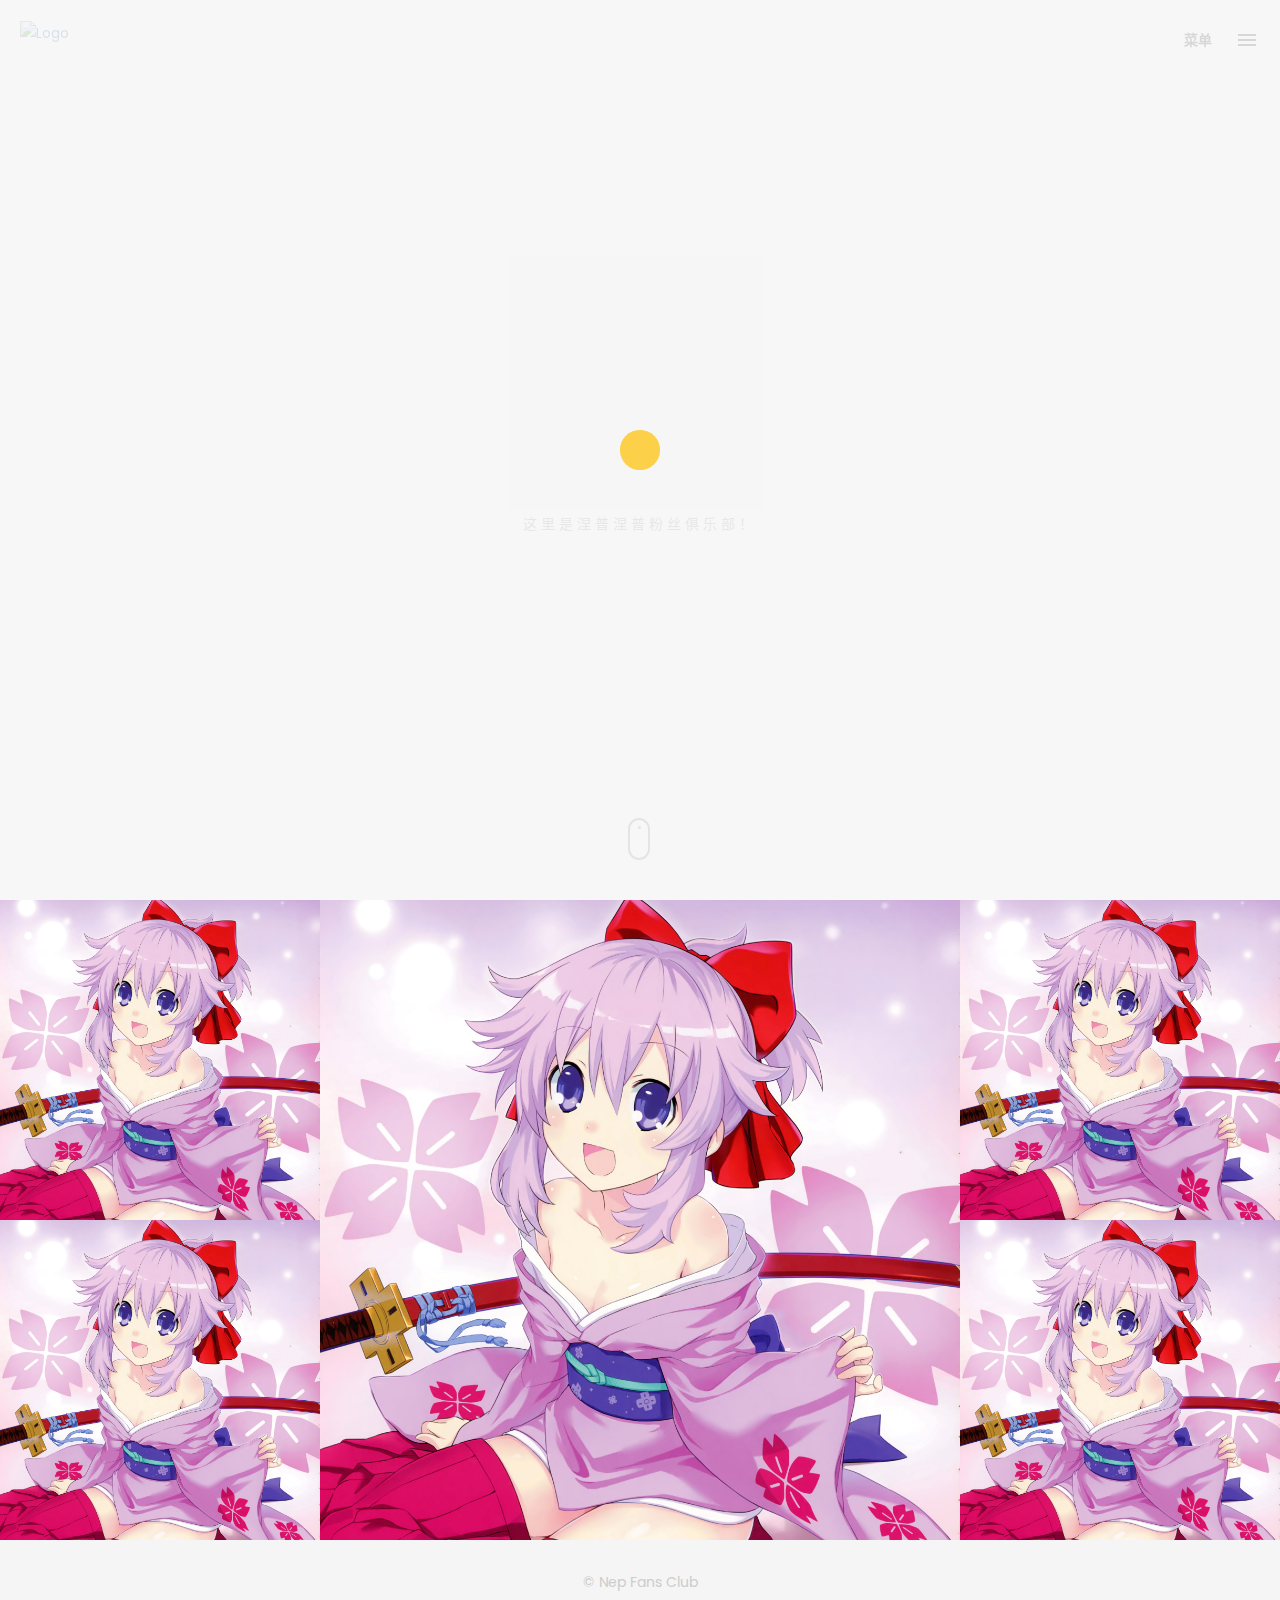
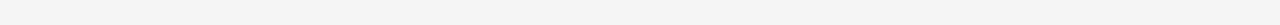
==== index.html @ 68d6ff97 "First" ====
﻿<!DOCTYPE html>
<html lang="zh-cn">

<head>
    <meta charset="utf-8">
    <meta http-equiv="X-UA-Compatible" content="IE=edge">
    <meta name="viewport" content="width=device-width, initial-scale=1">
    <title>Nep! Nep!粉丝俱乐部</title>
    <link rel="icon" href="img/fav.png" type="image/x-icon">

    <!-- Bootstrap -->
    <link href="css/bootstrap.min.css" rel="stylesheet">
    <link href="ionicons/css/ionicons.min.css" rel="stylesheet">

    <!-- main css -->
    <link href="css/style.css" rel="stylesheet">

    <!-- modernizr -->
    <script src="js/modernizr.js"></script>

    <!--[if lt IE 9]>
      <script src="https://oss.maxcdn.com/html5shiv/3.7.2/html5shiv.min.js"></script>
      <script src="https://oss.maxcdn.com/respond/1.4.2/respond.min.js"></script>
    <![endif]-->
</head>

<body>

    <!-- Preloader -->
    <div id="preloader">
        <div class="pre-container">
            <div class="spinner">
                <div class="double-bounce1"></div>
                <div class="double-bounce2"></div>
            </div>
        </div>
    </div>
    <!-- end Preloader -->

    <div class="container-fluid">
        <!-- box header -->
        <header class="box-header">
            <div class="box-logo">
                <a href="index.html"><img src="img/logo.png" width="80" alt="Logo"></a>
            </div>
            <!-- box-nav -->
            <a class="box-primary-nav-trigger" href="#0">
                <span class="box-menu-text">菜单</span><span class="box-menu-icon"></span>
            </a>
            <!-- box-primary-nav-trigger -->
        </header>
        <!-- end box header -->

        <!-- nav -->
        <nav>
            <ul class="box-primary-nav">
                <li class="box-label">Nep! Nep!粉丝俱乐部</li>

                <li><a href="index.html">主页</a> <i class="ion-ios-circle-filled color"></i></li>
                <li><a href="about.html">关于</a></li>
                <li><a href="portfolio.html">合集</a></li>

            </ul>
        </nav>
        <!-- end nav -->

        <!-- box-intro -->
        <section class="box-intro">
            <div class="table-cell">
                <h1 class="box-headline letters rotate-2">
                    <span class="box-words-wrapper">
                        <b class="is-visible">NEP!</b>
                        <b>&nbsp;Nepu!</b>
                        <b>NEP!!!!!</b>
                    </span>
		        </h1>
                <h5>这里是涅普涅普粉丝俱乐部！</h5>
            </div>

            <div class="mouse">
                <div class="scroll"></div>
            </div>
        </section>
        <!-- end box-intro -->
    </div>

    <!-- portfolio div -->
    <div class="portfolio-div">
        <div class="portfolio">
            <div class="no-padding portfolio_container">

                <!-- single work -->
                <div class="col-md-3 col-sm-6 logo ads">
                    <a href="single-project.html" class="portfolio_item">
                        <img src="img/sample.jpg" alt="image" class="img-responsive" />
                        <div class="portfolio_item_hover">
                            <div class="portfolio-border clearfix">
                                <div class="item_info">
                                    <span>Nep</span>
                                    <em>Logo</em>
                                </div>
                            </div>
                        </div>
                    </a>
                </div>
                <!-- end single work -->

                <!-- single work -->
                <div class="col-md-6 col-sm-12 photography">
                    <a href="single-project.html" class="portfolio_item">
                        <img src="img/sample.jpg" alt="image" class="img-responsive" />
                        <div class="portfolio_item_hover">
                            <div class="portfolio-border clearfix">
                                <div class="item_info">
                                    <span>Nep Nep</span>
                                    <em>图片</em>
                                </div>
                            </div>
                        </div>
                    </a>
                </div>
                <!-- end single work -->

                <!-- single work -->
                <div class="col-md-3 col-sm-6 audios ads">
                    <a href="single-project.html" class="portfolio_item">
                        <img src="img/sample.jpg" alt="image" class="img-responsive" />
                        <div class="portfolio_item_hover">
                            <div class="portfolio-border clearfix">
                                <div class="item_info">
                                    <span>Nep</span>
                                    <em>音乐</em>
                                </div>
                            </div>
                        </div>
                    </a>
                </div>
                <!-- end single work -->

                <!-- single work -->
                <div class="col-md-3 col-sm-6 audios ads">
                    <a href="single-project.html" class="portfolio_item">
                        <img src="img/sample.jpg" alt="image" class="img-responsive" />
                        <div class="portfolio_item_hover">
                            <div class="portfolio-border clearfix">
                                <div class="item_info">
                                    <span>Nep</span>
                                    <em>音乐</em>
                                </div>
                            </div>
                        </div>
                    </a>
                </div>
                <!-- end single work -->

                <!-- single work -->
                <div class="col-md-3 col-sm-6 audios ads">
                    <a href="single-project.html" class="portfolio_item">
                        <img src="img/sample.jpg" alt="image" class="img-responsive" />
                        <div class="portfolio_item_hover">
                            <div class="portfolio-border clearfix">
                                <div class="item_info">
                                    <span>Nep</span>
                                    <em>音乐</em>
                                </div>
                            </div>
                        </div>
                    </a>
                </div>
                <!-- end single work -->

            </div>
            <!-- end portfolio_container -->
        </div>
        <!-- portfolio -->
    </div>
    <!-- end portfolio div -->

    <!-- footer -->
    <footer>
        <div class="container-fluid">
            <p class="copyright">© Nep Fans Club</p>
        </div>
    </footer>
    <!-- end footer -->

    <!-- back to top -->
    <a href="#0" class="cd-top"><i class="ion-android-arrow-up"></i></a>
    <!-- end back to top -->



    <!-- jQuery -->
    <script src="js/jquery-2.1.1.js"></script>
    <!--  plugins -->
    <script src="js/bootstrap.min.js"></script>
    <script src="js/menu.js"></script>
    <script src="js/animated-headline.js"></script>
    <script src="js/isotope.pkgd.min.js"></script>


    <!--  custom script -->
    <script src="js/custom.js"></script>

</body>

</html>
---- css/style.css ----
/*
* Box Theme
* Created by : Ahmed Eissa
* website : www.ahmedessa.net
* behance : https://www.behance.net/3essa
*/


/* Table of Content
==================================================
	- Google fonts & font family -
	- General -
    - typography -
    - Preloader -
	- Header -
    - box intro section -
    - Portfoilo section -
    - Footer -
    - About page -
    - Portfolio single page -
    - Responsive media queries -
*/


/* Google fonts & font family
==================================================*/

@import url(https://fonts.googleapis.com/css?family=Poppins:400,500,600,700);

/* General
==================================================*/

html,
body {
    height: 100%;
    font-family: 'Poppins', sans-serif;
    line-height: 1.8;
    color: #999
}

.no-padding {
    padding-left: 0;
    padding-right: 0;
}

.no-padding [class^="col-"] {
    padding-left: 0;
    padding-right: 0;
}

.main-container {
    padding: 100px 0;
}

.center {
    text-align: center;
}

a {
    -webkit-transition: all .3s;
    transition: all .3s
}

.uppercase {
    text-transform: uppercase;
}

.h-30 {
    height: 30px
}

.h-10 {
    height: 10px
}

.color {
    color: #ffbf00;
    font-size: 11px;
}


/* typography
==================================================*/

h1 {
    color: #393939;
    font-size: 60px;
    text-transform: uppercase;
}

h3 {
    color: #393939;
}

h5 {
    color: #ffbf00;
}


/* preloader
==================================================*/

#preloader {
    position: fixed;
    top: 0;
    left: 0;
    right: 0;
    bottom: 0;
    background-color: #f5f5f5;
    /* change if the mask should be a color other than white */
    z-index: 1000;
    /* makes sure it stays on top */
}

.pre-container {
    position: absolute;
    left: 50%;
    top: 50%;
    bottom: auto;
    right: auto;
    -webkit-transform: translateX(-50%) translateY(-50%);
    transform: translateX(-50%) translateY(-50%);
    text-align: center;
}

.spinner {
    width: 40px;
    height: 40px;
    position: relative;
    margin: 100px auto;
}

.double-bounce1,
.double-bounce2 {
    width: 100%;
    height: 100%;
    border-radius: 50%;
    background-color: #ffbf00;
    opacity: 0.6;
    position: absolute;
    top: 0;
    left: 0;
    -webkit-animation: bounce 2.0s infinite ease-in-out;
    animation: bounce 2.0s infinite ease-in-out;
}

.double-bounce2 {
    -webkit-animation-delay: -1.0s;
    animation-delay: -1.0s;
}

@-webkit-keyframes bounce {
    0%,
    100% {
        -webkit-transform: scale(0.0)
    }
    50% {
        -webkit-transform: scale(1.0)
    }
}

@keyframes bounce {
    0%,
    100% {
        transform: scale(0.0);
        -webkit-transform: scale(0.0);
    }
    50% {
        transform: scale(1.0);
        -webkit-transform: scale(1.0);
    }
}


/* headr
==================================================*/

.box-header {
    position: absolute;
    top: 0;
    left: 0;
    background: rgba(255, 255, 255, 0.95);
    height: 50px;
    width: 100%;
    z-index: 3;
    box-shadow: 0 1px 2px rgba(0, 0, 0, 0.3);
    -webkit-font-smoothing: antialiased;
    -moz-osx-font-smoothing: grayscale;
}

.box-header {
    height: 80px;
    background: transparent;
    box-shadow: none;
}

.box-header {
    -webkit-transition: background-color 0.3s;
    transition: background-color 0.3s;
    -webkit-transform: translate3d(0, 0, 0);
    transform: translate3d(0, 0, 0);
    -webkit-backface-visibility: hidden;
    backface-visibility: hidden;
}

.box-header.is-fixed {
    position: fixed;
    top: -80px;
    background-color: rgba(255, 255, 255, 0.96);
    -webkit-transition: -webkit-transform 0.3s;
    transition: -webkit-transform 0.3s;
    transition: transform 0.3s;
    transition: transform 0.3s, -webkit-transform 0.3s;
}

.box-header.is-visible {
    -webkit-transform: translate3d(0, 100%, 0);
    transform: translate3d(0, 100%, 0);
}

.box-header.menu-is-open {
    background-color: rgba(255, 255, 255, 0.96);
}

.box-logo {
    display: block;
    padding: 20px;
}

.box-primary-nav-trigger {
    position: absolute;
    right: 0;
    top: 0;
    height: 100%;
    width: 50px;
    background-color: #fff;
}

.box-primary-nav-trigger .box-menu-text {
    color: #393939;
    text-transform: uppercase;
    font-weight: 700;
    display: none;
}

.box-primary-nav-trigger .box-menu-icon {
    display: inline-block;
    position: absolute;
    left: 50%;
    top: 50%;
    bottom: auto;
    right: auto;
    -webkit-transform: translateX(-50%) translateY(-50%);
    transform: translateX(-50%) translateY(-50%);
    width: 18px;
    height: 2px;
    background-color: #393939;
    -webkit-transition: background-color 0.3s;
    transition: background-color 0.3s;
    list-style: none;
}

.box-primary-nav-trigger .box-menu-icon::before,
.box-primary-nav-trigger .box-menu-icon:after {
    content: '';
    width: 100%;
    height: 100%;
    position: absolute;
    background-color: #393939;
    right: 0;
    -webkit-transition: -webkit-transform .3s, top .3s, background-color 0s;
    -webkit-transition: top .3s, background-color 0s, -webkit-transform .3s;
    transition: top .3s, background-color 0s, -webkit-transform .3s;
    transition: transform .3s, top .3s, background-color 0s;
    transition: transform .3s, top .3s, background-color 0s, -webkit-transform .3s;
}

.box-primary-nav-trigger .box-menu-icon::before {
    top: -5px;
}

.box-primary-nav-trigger .box-menu-icon::after {
    top: 5px;
}

.box-primary-nav-trigger .box-menu-icon.is-clicked {
    background-color: rgba(255, 255, 255, 0);
}

.box-primary-nav-trigger .box-menu-icon.is-clicked::before,
.box-primary-nav-trigger .box-menu-icon.is-clicked::after {
    background-color: 393939;
}

.box-primary-nav-trigger .box-menu-icon.is-clicked::before {
    top: 0;
    -webkit-transform: rotate(135deg);
    transform: rotate(135deg);
}

.box-primary-nav-trigger .box-menu-icon.is-clicked::after {
    top: 0;
    -webkit-transform: rotate(225deg);
    transform: rotate(225deg);
}

.box-primary-nav-trigger {
    width: 100px;
    padding-left: 1em;
    background-color: transparent;
    height: 30px;
    line-height: 30px;
    right: 10px;
    top: 50%;
    bottom: auto;
    -webkit-transform: translateY(-50%);
    transform: translateY(-50%);
}

.box-primary-nav-trigger .box-menu-text {
    display: inline-block;
}

.box-primary-nav-trigger .box-menu-icon {
    left: auto;
    right: 1em;
    -webkit-transform: translateX(0) translateY(-50%);
    transform: translateX(0) translateY(-50%);
}

.box-primary-nav {
    position: fixed;
    left: 0;
    top: 0;
    height: 100%;
    width: 100%;
    background: rgba(0, 0, 0, 0.96);
    z-index: 2;
    text-align: center;
    padding: 50px 0;
    -webkit-backface-visibility: hidden;
    backface-visibility: hidden;
    overflow: auto;
    -webkit-overflow-scrolling: touch;
    -webkit-transform: translateY(-100%);
    transform: translateY(-100%);
    -webkit-transition-property: -webkit-transform;
    transition-property: -webkit-transform;
    transition-property: transform;
    transition-property: transform, -webkit-transform;
    -webkit-transition-duration: 0.4s;
    transition-duration: 0.4s;
    list-style: none;
}

.box-primary-nav li {
    font-size: 22px;
    font-size: 1.375rem;
    font-weight: 300;
    -webkit-font-smoothing: antialiased;
    -moz-osx-font-smoothing: grayscale;
    margin: .2em 0;
    text-transform: capitalize;
}

.box-primary-nav a {
    display: inline-block;
    padding: .4em 1em;
    border-radius: 0.25em;
    -webkit-transition: all 0.2s;
    transition: all 0.2s;
    color: #fff;
    text-decoration: none;
    font-weight: bold;
}
.box-primary-nav a:focus {
    outline: none;
}

.no-touch .box-primary-nav a:hover {
    text-decoration: none;
    color: #ddd;
}

.box-primary-nav .box-label {
    color: #ffbf00;
    text-transform: uppercase;
    font-weight: 700;
    font-size: 17px;
    margin: 2.4em 0 .8em;
}

.box-primary-nav .box-social {
    display: inline-block;
    margin: 10px .4em;
}

.box-primary-nav .box-social a {
    width: 30px;
    height: 30px;
    padding: 0;
    font-size: 30px
}

.box-primary-nav.is-visible {
    -webkit-transform: translateY(0);
    transform: translateY(0);
}

.box-primary-nav {
    padding: 150px 0 0;
}

.box-primary-nav li {
    font-size: 18px;
}


/* box-intro
==================================================*/

.box-intro {
    text-align: center;
    display: table;
    height: 100vh;
    width: 100%;
}

.box-intro .table-cell {
    display: table-cell;
    vertical-align: middle;
}

.box-intro em {
    font-style: normal;
    text-transform: uppercase
}

b i:last-child {
    color: #ffbf00 !important;
}

.box-intro h5 {
    letter-spacing: 4px;
    text-transform: uppercase;
    color: #999;
    line-height: 1.7
}


/* mouse effect */

.mouse {
    position: absolute;
    width: 22px;
    height: 42px;
    bottom: 40px;
    left: 50%;
    margin-left: -12px;
    border-radius: 15px;
    border: 2px solid #888;
    -webkit-animation: intro 1s;
    animation: intro 1s;
}

.scroll {
    display: block;
    width: 3px;
    height: 3px;
    margin: 6px auto;
    border-radius: 4px;
    background: #888;
    -webkit-animation: finger 2s infinite;
    animation: finger 2s infinite;
}

@-webkit-keyframes intro {
    0% {
        opacity: 0;
        -webkit-transform: translateY(40px);
        transform: translateY(40px);
    }
    100% {
        opacity: 1;
        -webkit-transform: translateY(0);
        transform: translateY(0);
    }
}

@keyframes intro {
    0% {
        opacity: 0;
        -webkit-transform: translateY(40px);
        transform: translateY(40px);
    }
    100% {
        opacity: 1;
        -webkit-transform: translateY(0);
        transform: translateY(0);
    }
}

@-webkit-keyframes finger {
    0% {
        opacity: 1;
    }
    100% {
        opacity: 0;
        -webkit-transform: translateY(20px);
        transform: translateY(20px);
    }
}

@keyframes finger {
    0% {
        opacity: 1;
    }
    100% {
        opacity: 0;
        -webkit-transform: translateY(20px);
        transform: translateY(20px);
    }
}


/* text rotate */

.box-headline {
    font-size: 130px;
    line-height: 1.0;
}

.box-words-wrapper {
    display: inline-block;
    position: relative;
}

.box-words-wrapper b {
    display: inline-block;
    position: absolute;
    white-space: nowrap;
    left: 0;
    top: 0;
}

.box-words-wrapper b.is-visible {
    position: relative;
}

.no-js .box-words-wrapper b {
    opacity: 0;
}

.no-js .box-words-wrapper b.is-visible {
    opacity: 1;
}

.box-headline.rotate-2 .box-words-wrapper {
    -webkit-perspective: 300px;
    perspective: 300px;
}

.box-headline.rotate-2 i,
.box-headline.rotate-2 em {
    display: inline-block;
    -webkit-backface-visibility: hidden;
    backface-visibility: hidden;
}

.box-headline.rotate-2 b {
    opacity: 0;
}

.box-headline.rotate-2 i {
    -webkit-transform-style: preserve-3d;
    transform-style: preserve-3d;
    -webkit-transform: translateZ(-20px) rotateX(90deg);
    transform: translateZ(-20px) rotateX(90deg);
    opacity: 0;
}

.is-visible .box-headline.rotate-2 i {
    opacity: 1;
}

.box-headline.rotate-2 i.in {
    -webkit-animation: box-rotate-2-in 0.4s forwards;
    animation: box-rotate-2-in 0.4s forwards;
}

.box-headline.rotate-2 i.out {
    -webkit-animation: box-rotate-2-out 0.4s forwards;
    animation: box-rotate-2-out 0.4s forwards;
}

.box-headline.rotate-2 em {
    -webkit-transform: translateZ(20px);
    transform: translateZ(20px);
}

.no-csstransitions .box-headline.rotate-2 i {
    -webkit-transform: rotateX(0deg);
    transform: rotateX(0deg);
    opacity: 0;
}

.no-csstransitions .box-headline.rotate-2 i em {
    -webkit-transform: scale(1);
    transform: scale(1);
}

.no-csstransitions .box-headline.rotate-2 .is-visible i {
    opacity: 1;
}

@-webkit-keyframes box-rotate-2-in {
    0% {
        opacity: 0;
        -webkit-transform: translateZ(-20px) rotateX(90deg);
    }
    60% {
        opacity: 1;
        -webkit-transform: translateZ(-20px) rotateX(-10deg);
    }
    100% {
        opacity: 1;
        -webkit-transform: translateZ(-20px) rotateX(0deg);
    }
}

@keyframes box-rotate-2-in {
    0% {
        opacity: 0;
        -webkit-transform: translateZ(-20px) rotateX(90deg);
        transform: translateZ(-20px) rotateX(90deg);
    }
    60% {
        opacity: 1;
        -webkit-transform: translateZ(-20px) rotateX(-10deg);
        transform: translateZ(-20px) rotateX(-10deg);
    }
    100% {
        opacity: 1;
        -webkit-transform: translateZ(-20px) rotateX(0deg);
        transform: translateZ(-20px) rotateX(0deg);
    }
}

@-webkit-keyframes box-rotate-2-out {
    0% {
        opacity: 1;
        -webkit-transform: translateZ(-20px) rotateX(0);
    }
    60% {
        opacity: 0;
        -webkit-transform: translateZ(-20px) rotateX(-100deg);
    }
    100% {
        opacity: 0;
        -webkit-transform: translateZ(-20px) rotateX(-90deg);
    }
}

@keyframes box-rotate-2-out {
    0% {
        opacity: 1;
        -webkit-transform: translateZ(-20px) rotateX(0);
        transform: translateZ(-20px) rotateX(0);
    }
    60% {
        opacity: 0;
        -webkit-transform: translateZ(-20px) rotateX(-100deg);
        transform: translateZ(-20px) rotateX(-100deg);
    }
    100% {
        opacity: 0;
        -webkit-transform: translateZ(-20px) rotateX(-90deg);
        transform: translateZ(-20px) rotateX(-90deg);
    }
}


/* portfolio section
==================================================*/

.portfolio .categories-grid span {
    font-size: 30px;
    margin-bottom: 30px;
    display: inline-block;
}

.portfolio .categories-grid .categories ul li {
    list-style: none;
    margin: 20px 0;
}

.portfolio .categories-grid .categories ul li a {
    display: inline-block;
    color: #60606e;
    padding: 0 10px;
    margin: 0 10px;
    -webkit-transition: all .2s ease-in-out .2s;
    transition: all .2s ease-in-out .2s;
}

.portfolio .categories-grid .categories ul li a:hover,
.portfolio .categories-grid .categories ul li a:focus {
    text-decoration: none;
}

.portfolio .categories-grid .categories ul li a.active {
    margin-left: 0;
    background-color: #ffbf00;
    padding: 0px 20px;
    color: white;
    border-radius: 25px;
    text-decoration: none;
}

.portfolio_filter {
    padding-left: 0;
}

.portfolio_item {
    position: relative;
    overflow: hidden;
    display: block;
}

.portfolio_item .portfolio_item_hover {
    position: absolute;
    top: 0px;
    left: 0px;
    height: 100%;
    width: 100%;
    background-color: rgba(0, 0, 0, .8);
    -webkit-transform: translate(-100%);
    transform: translate(-100%);
    opacity: 0;
    -webkit-transition: all .2s ease-in-out;
    transition: all .2s ease-in-out;
}

.portfolio_item .portfolio_item_hover .item_info {
    text-align: center;
    position: absolute;
    top: 50%;
    left: 50%;
    -webkit-transform: translate(-50%, -50%);
    transform: translate(-50%, -50%);
    padding: 10px;
    width: 100%;
    font-weight: bold;
}

.portfolio_item .portfolio_item_hover .item_info span {
    display: block;
    color: #fff;
    font-size: 18px;
    -webkit-transform: translateX(-100px);
    transform: translateX(-100px);
    -webkit-transition: all .2s ease-in-out .2s;
    transition: all .2s ease-in-out .2s;
    opacity: 0;
}

.portfolio_item .portfolio_item_hover .item_info em {
    font-style: normal;
    display: inline-block;
    background-color: #ffbf00;
    padding: 5px 20px;
    border-radius: 25px;
    color: #333;
    margin-top: 10px;
    -webkit-transform: translateX(-100px);
    transform: translateX(-100px);
    -webkit-transition: all .3s ease-in-out .3s;
    transition: all .3s ease-in-out .3s;
    opacity: 0;
    font-size: 10px;
    letter-spacing: 2px;
}

.portfolio_item:hover .portfolio_item_hover {
    opacity: 1;
    -webkit-transform: translateX(0);
    transform: translateX(0);
}

.portfolio_item:hover .item_info em,
.portfolio_item:hover .item_info span {
    opacity: 1;
    -webkit-transform: translateX(0);
    transform: translateX(0);
}

.portfolio .categories-grid .categories ul li {
    float: left;
}

.portfolio .categories-grid .categories ul li a {
    padding: 0 10px;
    -webkit-transition: all .2s ease-in-out .2s;
    transition: all .2s ease-in-out .2s;
}

.portfolio_filter {
    padding-left: 0;
    display: inline-block;
    margin: 0 auto;
    text-align: center;
    margin-bottom: 50px;
}

.portfolio-inner {
    padding-bottom: 0 !important;
    padding-top: 55px;
}


/* footer
==================================================*/

footer {
    padding: 30px 0;
    text-align: center;
    background: #f5f5f5
}

.copyright {
    color: #ccc;
    margin-bottom: 0;
}

footer img {
    margin: 0 auto;
}


/* backto top
==================================================*/

.cd-top {
    display: inline-block;
    height: 40px;
    width: 40px;
    position: fixed;
    bottom: 20px;
    line-height: 40px;
    font-size: 20px;
    right: 10px;
    text-align: center;
    color: #fff;
    background: rgba(255, 191, 0, 0.8);
    visibility: hidden;
    opacity: 0;
    -webkit-transition: opacity .3s 0s, visibility 0s .3s;
    transition: opacity .3s 0s, visibility 0s .3s;
}

.cd-top.cd-is-visible,
.cd-top.cd-fade-out,
.no-touch .cd-top:hover {
    -webkit-transition: opacity .3s 0s, visibility 0s 0s;
    transition: opacity .3s 0s, visibility 0s 0s;
}

.cd-top.cd-is-visible {
    /* the button becomes visible */
    visibility: visible;
    opacity: 1;
}

.cd-top.cd-fade-out {
    opacity: .5;
}

.no-touch .cd-top:hover,
.no-touch .cd-top:focus {
    background-color: #ffbf00;
    opacity: 1;
    color: #fff;
}


/* About page
==================================================*/

.top-bar {
    color: #333;
    padding: 150px 0 150px;
    background: -webkit-linear-gradient( rgba(255, 255, 255, .8), rgba(255, 255, 255, .8)), url(../img/01.jpg);
    background: linear-gradient( rgba(255, 255, 255, .8), rgba(255, 255, 255, .8)), url(../img/01.jpg);
    background-size: cover;
    background-attachment: fixed;
    background-position: center center;
    text-align: center;
}

.top-bar h1 {
    font-size: 60px;
    text-transform: uppercase;
    font-weight: 700;
    color: #999;
    line-height: 50px;
}

.top-bar p {
    font-size: 15px;
    text-transform: uppercase;
    font-weight: 500;
    color: #777;
}

.top-bar p a {
    color: #777;
}

.top-bar p a:hover,
.top-bar p a:focus {
    color: #555;
    text-decoration: none;
}

.social-ul {
    list-style: none;
    display: inline-block;
    padding-left: 0;
}

.social-ul li {
    margin: 0 10px;
    float: left;
}

.social-ul li a {
    font-size: 25px;
    color: #555;
    -webkit-transition: all .3s;
    transition: all .3s;
}

.social-ul li a:hover {
    color: #888;
}


/* single project page
==================================================*/

.cat-ul {
    padding-left: 0;
    list-style: none
}

.cat-ul li i {
    margin-right: 10px;
    color: #ffbf00;
}


/* Responsive media queries
==================================================*/

@media (max-width: 991px) {
    .portfolio .categories-grid span {
        margin-bottom: 0;
        text-align: center;
        width: 100%;
    }
    .portfolio .categories-grid .categories ul li {
        text-align: center;
    }
    .portfolio .categories-grid .categories ul li a {
        margin-left: 0;
    }
    .col-md-6 h3 {
        margin-top: 30px;
    }
}

@media only screen and (max-width: 670px) {
    .box-headline {
        font-size: 100px;
    }
    .box-intro h5 {
        font-size: 12px;
    }
    .box-primary-nav a {
        padding: 5px 1em;
        font-size: 14px;
    }
    .box-primary-nav {
        padding: 80px 0 0;
    }
    .box-primary-nav .box-social a {
        font-size: 23px;
    }
    .top-bar h1 {
        font-size: 40px;
        line-height: 30px;
    }
    .portfolio .categories-grid .categories ul li {
        float: none;
    }
}

@media only screen and (max-width: 520px) {
    .box-headline {
        font-size: 80px;
    }
    .box-intro h5 {
        font-size: 12px;
    }
    .main-container {
        padding: 50px 0;
    }
}

@media only screen and (max-width: 420px) {
    .box-headline {
        font-size: 50px;
    }
    .box-intro h5 {
        font-size: 12px;
    }
    .top-bar h1 {
        font-size: 30px;
        line-height: 30px;
    }
}
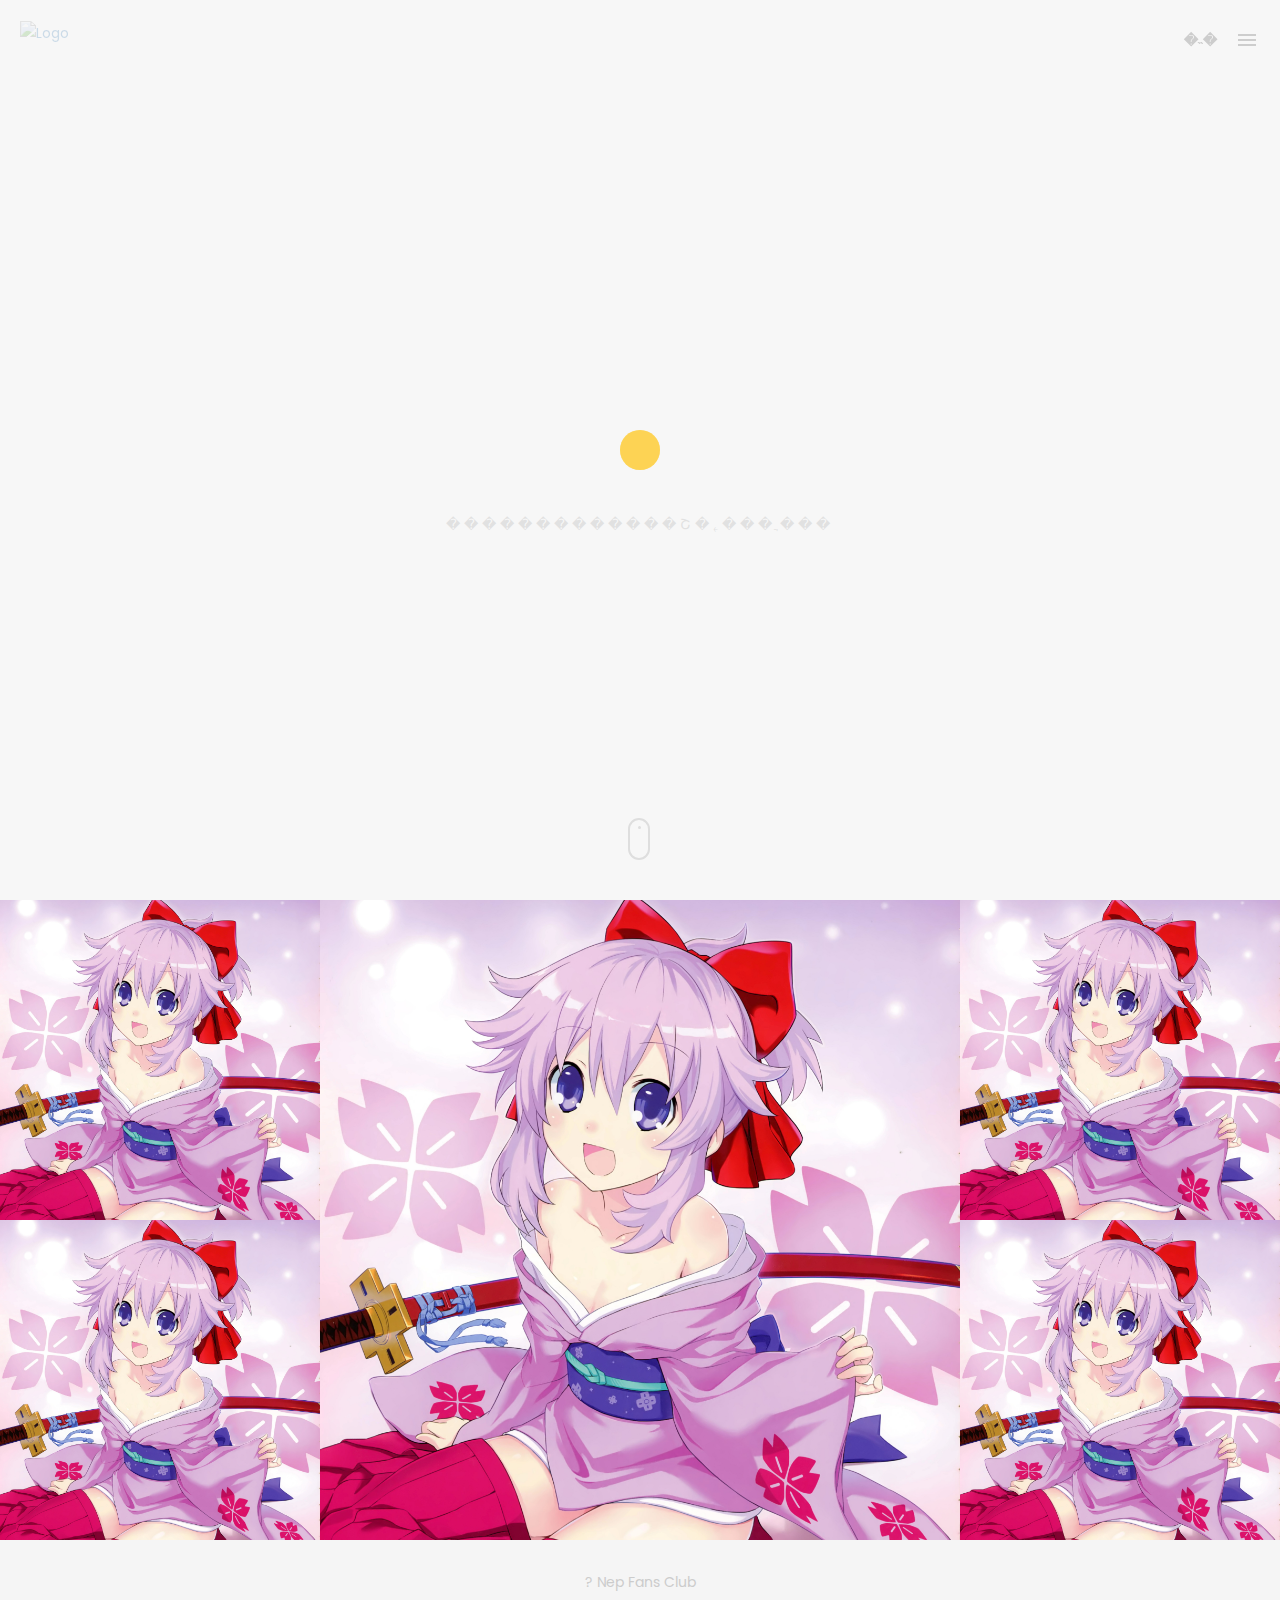
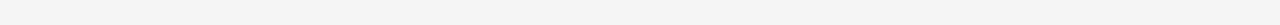
==== commit a01813e7: "errors" ====
--- a/index.html
+++ b/index.html
@@ -1,11 +1,11 @@
-﻿<!DOCTYPE html>
+<!DOCTYPE html>
 <html lang="zh-cn">
 
 <head>
     <meta charset="utf-8">
     <meta http-equiv="X-UA-Compatible" content="IE=edge">
     <meta name="viewport" content="width=device-width, initial-scale=1">
-    <title>Nep! Nep!粉丝俱乐部</title>
+    <title>Nep! Nep!��˿���ֲ�</title>
     <link rel="icon" href="img/fav.png" type="image/x-icon">
 
     <!-- Bootstrap -->
@@ -41,11 +41,11 @@
         <!-- box header -->
         <header class="box-header">
             <div class="box-logo">
-                <a href="index.html"><img src="img/logo.png" width="80" alt="Logo"></a>
+                <a href="index.html"><img src="img/logo.gif" width="80" alt="Logo"></a>
             </div>
             <!-- box-nav -->
             <a class="box-primary-nav-trigger" href="#0">
-                <span class="box-menu-text">菜单</span><span class="box-menu-icon"></span>
+                <span class="box-menu-text">�˵�</span><span class="box-menu-icon"></span>
             </a>
             <!-- box-primary-nav-trigger -->
         </header>
@@ -54,11 +54,11 @@
         <!-- nav -->
         <nav>
             <ul class="box-primary-nav">
-                <li class="box-label">Nep! Nep!粉丝俱乐部</li>
-
-                <li><a href="index.html">主页</a> <i class="ion-ios-circle-filled color"></i></li>
-                <li><a href="about.html">关于</a></li>
-                <li><a href="portfolio.html">合集</a></li>
+                <li class="box-label">Nep! Nep!��˿���ֲ�</li>
+
+                <li><a href="index.html">��ҳ</a> <i class="ion-ios-circle-filled color"></i></li>
+                <li><a href="about.html">����</a></li>
+                <li><a href="portfolio.html">�ϼ�</a></li>
 
             </ul>
         </nav>
@@ -74,7 +74,7 @@
                         <b>NEP!!!!!</b>
                     </span>
 		        </h1>
-                <h5>这里是涅普涅普粉丝俱乐部！</h5>
+                <h5>�������������շ�˿���ֲ���</h5>
             </div>
 
             <div class="mouse">
@@ -113,7 +113,7 @@
                             <div class="portfolio-border clearfix">
                                 <div class="item_info">
                                     <span>Nep Nep</span>
-                                    <em>图片</em>
+                                    <em>ͼƬ</em>
                                 </div>
                             </div>
                         </div>
@@ -129,7 +129,7 @@
                             <div class="portfolio-border clearfix">
                                 <div class="item_info">
                                     <span>Nep</span>
-                                    <em>音乐</em>
+                                    <em>����</em>
                                 </div>
                             </div>
                         </div>
@@ -145,7 +145,7 @@
                             <div class="portfolio-border clearfix">
                                 <div class="item_info">
                                     <span>Nep</span>
-                                    <em>音乐</em>
+                                    <em>����</em>
                                 </div>
                             </div>
                         </div>
@@ -161,7 +161,7 @@
                             <div class="portfolio-border clearfix">
                                 <div class="item_info">
                                     <span>Nep</span>
-                                    <em>音乐</em>
+                                    <em>����</em>
                                 </div>
                             </div>
                         </div>
@@ -179,7 +179,7 @@
     <!-- footer -->
     <footer>
         <div class="container-fluid">
-            <p class="copyright">© Nep Fans Club</p>
+            <p class="copyright">? Nep Fans Club</p>
         </div>
     </footer>
     <!-- end footer -->
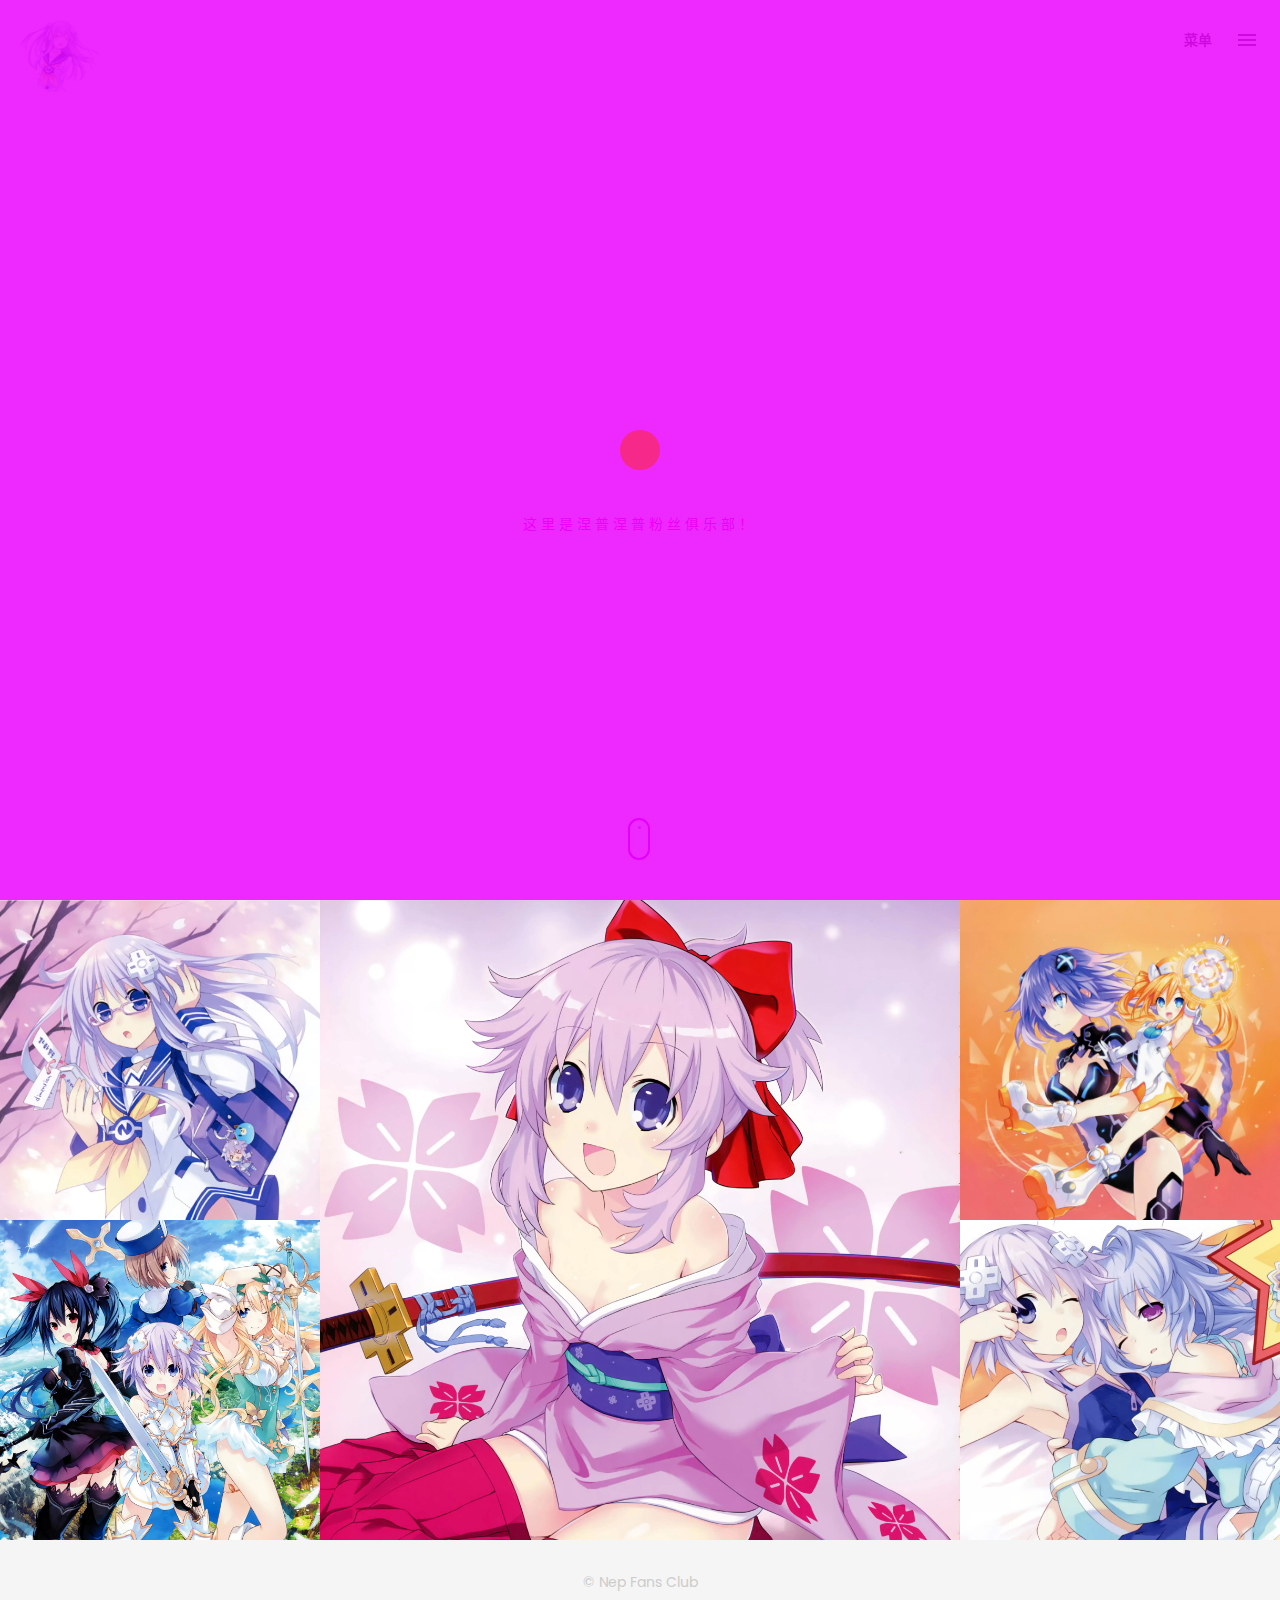
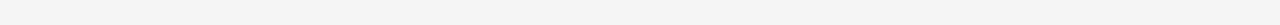
==== commit c176af00: "webp化" ====
--- a/index.html
+++ b/index.html
@@ -1,11 +1,11 @@
-<!DOCTYPE html>
+﻿<!DOCTYPE html>
 <html lang="zh-cn">
 
 <head>
     <meta charset="utf-8">
     <meta http-equiv="X-UA-Compatible" content="IE=edge">
     <meta name="viewport" content="width=device-width, initial-scale=1">
-    <title>Nep! Nep!��˿���ֲ�</title>
+    <title>Nep! Nep!粉丝俱乐部</title>
     <link rel="icon" href="img/fav.png" type="image/x-icon">
 
     <!-- Bootstrap -->
@@ -41,11 +41,11 @@
         <!-- box header -->
         <header class="box-header">
             <div class="box-logo">
-                <a href="index.html"><img src="img/logo.gif" width="80" alt="Logo"></a>
+                <a href="index.html"><img src="img/logo.webp" width="80" alt="Logo"></a>
             </div>
             <!-- box-nav -->
             <a class="box-primary-nav-trigger" href="#0">
-                <span class="box-menu-text">�˵�</span><span class="box-menu-icon"></span>
+                <span class="box-menu-text">菜单</span><span class="box-menu-icon"></span>
             </a>
             <!-- box-primary-nav-trigger -->
         </header>
@@ -54,11 +54,11 @@
         <!-- nav -->
         <nav>
             <ul class="box-primary-nav">
-                <li class="box-label">Nep! Nep!��˿���ֲ�</li>
-
-                <li><a href="index.html">��ҳ</a> <i class="ion-ios-circle-filled color"></i></li>
-                <li><a href="about.html">����</a></li>
-                <li><a href="portfolio.html">�ϼ�</a></li>
+                <li class="box-label">Nep! Nep!粉丝俱乐部</li>
+
+                <li><a href="index.html">主页</a> <i class="ion-ios-circle-filled color"></i></li>
+                <li><a href="about.html">关于</a></li>
+                <li><a href="portfolio.html">合集</a></li>
 
             </ul>
         </nav>
@@ -74,7 +74,7 @@
                         <b>NEP!!!!!</b>
                     </span>
 		        </h1>
-                <h5>�������������շ�˿���ֲ���</h5>
+                <h5>这里是涅普涅普粉丝俱乐部！</h5>
             </div>
 
             <div class="mouse">
@@ -89,85 +89,85 @@
         <div class="portfolio">
             <div class="no-padding portfolio_container">
 
-                <!-- single work -->
-                <div class="col-md-3 col-sm-6 logo ads">
-                    <a href="single-project.html" class="portfolio_item">
-                        <img src="img/sample.jpg" alt="image" class="img-responsive" />
-                        <div class="portfolio_item_hover">
-                            <div class="portfolio-border clearfix">
-                                <div class="item_info">
-                                    <span>Nep</span>
-                                    <em>Logo</em>
-                                </div>
-                            </div>
-                        </div>
-                    </a>
-                </div>
-                <!-- end single work -->
-
-                <!-- single work -->
-                <div class="col-md-6 col-sm-12 photography">
-                    <a href="single-project.html" class="portfolio_item">
-                        <img src="img/sample.jpg" alt="image" class="img-responsive" />
-                        <div class="portfolio_item_hover">
-                            <div class="portfolio-border clearfix">
-                                <div class="item_info">
-                                    <span>Nep Nep</span>
-                                    <em>ͼƬ</em>
-                                </div>
-                            </div>
-                        </div>
-                    </a>
-                </div>
-                <!-- end single work -->
-
-                <!-- single work -->
-                <div class="col-md-3 col-sm-6 audios ads">
-                    <a href="single-project.html" class="portfolio_item">
-                        <img src="img/sample.jpg" alt="image" class="img-responsive" />
-                        <div class="portfolio_item_hover">
-                            <div class="portfolio-border clearfix">
-                                <div class="item_info">
-                                    <span>Nep</span>
-                                    <em>����</em>
-                                </div>
-                            </div>
-                        </div>
-                    </a>
-                </div>
-                <!-- end single work -->
-
-                <!-- single work -->
-                <div class="col-md-3 col-sm-6 audios ads">
-                    <a href="single-project.html" class="portfolio_item">
-                        <img src="img/sample.jpg" alt="image" class="img-responsive" />
-                        <div class="portfolio_item_hover">
-                            <div class="portfolio-border clearfix">
-                                <div class="item_info">
-                                    <span>Nep</span>
-                                    <em>����</em>
-                                </div>
-                            </div>
-                        </div>
-                    </a>
-                </div>
-                <!-- end single work -->
-
-                <!-- single work -->
-                <div class="col-md-3 col-sm-6 audios ads">
-                    <a href="single-project.html" class="portfolio_item">
-                        <img src="img/sample.jpg" alt="image" class="img-responsive" />
-                        <div class="portfolio_item_hover">
-                            <div class="portfolio-border clearfix">
-                                <div class="item_info">
-                                    <span>Nep</span>
-                                    <em>����</em>
-                                </div>
-                            </div>
-                        </div>
-                    </a>
-                </div>
-                <!-- end single work -->
+                    <!-- single work -->
+                    <div class="col-md-3 col-sm-6 news">
+                        <a href="htmls/news-official.html" class="portfolio_item">
+                            <img src="img/346.webp" alt="image" class="img-responsive" />
+                            <div class="portfolio_item_hover">
+                                <div class="portfolio-border clearfix">
+                                    <div class="item_info">
+                                        <span>Nep</span>
+                                        <em>官方消息</em>
+                                    </div>
+                                </div>
+                            </div>
+                        </a>
+                    </div>
+                    <!-- end single work -->
+    
+                    <!-- single work -->
+                    <div class="col-md-6 col-sm-12 photography">
+                        <a href="htmls/albums.html" class="portfolio_item">
+                            <img src="img/sample.webp" alt="image" class="img-responsive" />
+                            <div class="portfolio_item_hover">
+                                <div class="portfolio-border clearfix">
+                                    <div class="item_info">
+                                        <span>Nep画集/设定资料集</span>
+                                        <em>图片</em>
+                                    </div>
+                                </div>
+                            </div>
+                        </a>
+                    </div>
+                    <!-- end single work -->
+    
+                    <!-- single work -->
+                    <div class="col-md-3 col-sm-6 audios">
+                        <a href="htmls/av-example.html" class="portfolio_item">
+                            <img src="img/335.webp" alt="image" class="img-responsive" />
+                            <div class="portfolio_item_hover">
+                                <div class="portfolio-border clearfix">
+                                    <div class="item_info">
+                                        <span>Nep</span>
+                                        <em>影音</em>
+                                    </div>
+                                </div>
+                            </div>
+                        </a>
+                    </div>
+                    <!-- end single work -->
+    
+                    <!-- single work -->
+                    <div class="col-md-3 col-sm-6 audios">
+                        <a href="htmls/av-example.html" class="portfolio_item">
+                            <img src="img/307.webp" alt="image" class="img-responsive" />
+                            <div class="portfolio_item_hover">
+                                <div class="portfolio-border clearfix">
+                                    <div class="item_info">
+                                        <span>Nep</span>
+                                        <em>影音</em>
+                                    </div>
+                                </div>
+                            </div>
+                        </a>
+                    </div>
+                    <!-- end single work -->
+    
+                    <!-- single work -->
+                    <div class="col-md-3 col-sm-6 audios">
+                        <a href="htmls/av-example.html" class="portfolio_item">
+                            <img src="img/156.webp" alt="image" class="img-responsive" />
+                            <div class="portfolio_item_hover">
+                                <div class="portfolio-border clearfix">
+                                    <div class="item_info">
+                                        <span>Nep</span>
+                                        <em>影音</em>
+                                    </div>
+                                </div>
+                            </div>
+                        </a>
+                    </div>
+                    <!-- end single work -->
 
             </div>
             <!-- end portfolio_container -->
@@ -179,7 +179,7 @@
     <!-- footer -->
     <footer>
         <div class="container-fluid">
-            <p class="copyright">? Nep Fans Club</p>
+            <p class="copyright">© Nep Fans Club</p>
         </div>
     </footer>
     <!-- end footer -->
--- a/css/style.css
+++ b/css/style.css
@@ -35,7 +35,7 @@
     height: 100%;
     font-family: 'Poppins', sans-serif;
     line-height: 1.8;
-    color: #999
+    color: rgb(127, 0, 201)
 }
 
 .no-padding {
@@ -74,7 +74,7 @@
 }
 
 .color {
-    color: #ffbf00;
+    color: #9900f1;
     font-size: 11px;
 }
 
@@ -93,7 +93,7 @@
 }
 
 h5 {
-    color: #ffbf00;
+    color: #ff008c;
 }
 
 
@@ -106,7 +106,7 @@
     left: 0;
     right: 0;
     bottom: 0;
-    background-color: #f5f5f5;
+    background-color: #ea00ff;
     /* change if the mask should be a color other than white */
     z-index: 1000;
     /* makes sure it stays on top */
@@ -135,7 +135,7 @@
     width: 100%;
     height: 100%;
     border-radius: 50%;
-    background-color: #ffbf00;
+    background-color: #ff00008a;
     opacity: 0.6;
     position: absolute;
     top: 0;
@@ -179,7 +179,7 @@
     position: absolute;
     top: 0;
     left: 0;
-    background: rgba(255, 255, 255, 0.95);
+    background: rgb(137, 0, 165);
     height: 50px;
     width: 100%;
     z-index: 3;
@@ -233,7 +233,7 @@
     top: 0;
     height: 100%;
     width: 50px;
-    background-color: #fff;
+    background-color: rgb(255, 0, 170);
 }
 
 .box-primary-nav-trigger .box-menu-text {
@@ -437,13 +437,13 @@
 }
 
 b i:last-child {
-    color: #ffbf00 !important;
+    color: #ae00ff !important;
 }
 
 .box-intro h5 {
     letter-spacing: 4px;
     text-transform: uppercase;
-    color: #999;
+    color: rgb(255, 0, 212);
     line-height: 1.7
 }
 
@@ -458,7 +458,7 @@
     left: 50%;
     margin-left: -12px;
     border-radius: 15px;
-    border: 2px solid #888;
+    border: 2px solid rgb(195, 0, 255);
     -webkit-animation: intro 1s;
     animation: intro 1s;
 }
@@ -710,7 +710,7 @@
 
 .portfolio .categories-grid .categories ul li a.active {
     margin-left: 0;
-    background-color: #ffbf00;
+    background-color: #ff00b3;
     padding: 0px 20px;
     color: white;
     border-radius: 25px;
@@ -767,7 +767,7 @@
 .portfolio_item .portfolio_item_hover .item_info em {
     font-style: normal;
     display: inline-block;
-    background-color: #ffbf00;
+    background-color: #ff009d;
     padding: 5px 20px;
     border-radius: 25px;
     color: #333;
@@ -851,7 +851,7 @@
     right: 10px;
     text-align: center;
     color: #fff;
-    background: rgba(255, 191, 0, 0.8);
+    background: rgba(255, 0, 149, 0.8);
     visibility: hidden;
     opacity: 0;
     -webkit-transition: opacity .3s 0s, visibility 0s .3s;
@@ -877,7 +877,7 @@
 
 .no-touch .cd-top:hover,
 .no-touch .cd-top:focus {
-    background-color: #ffbf00;
+    background-color: #ff004c;
     opacity: 1;
     color: #fff;
 }
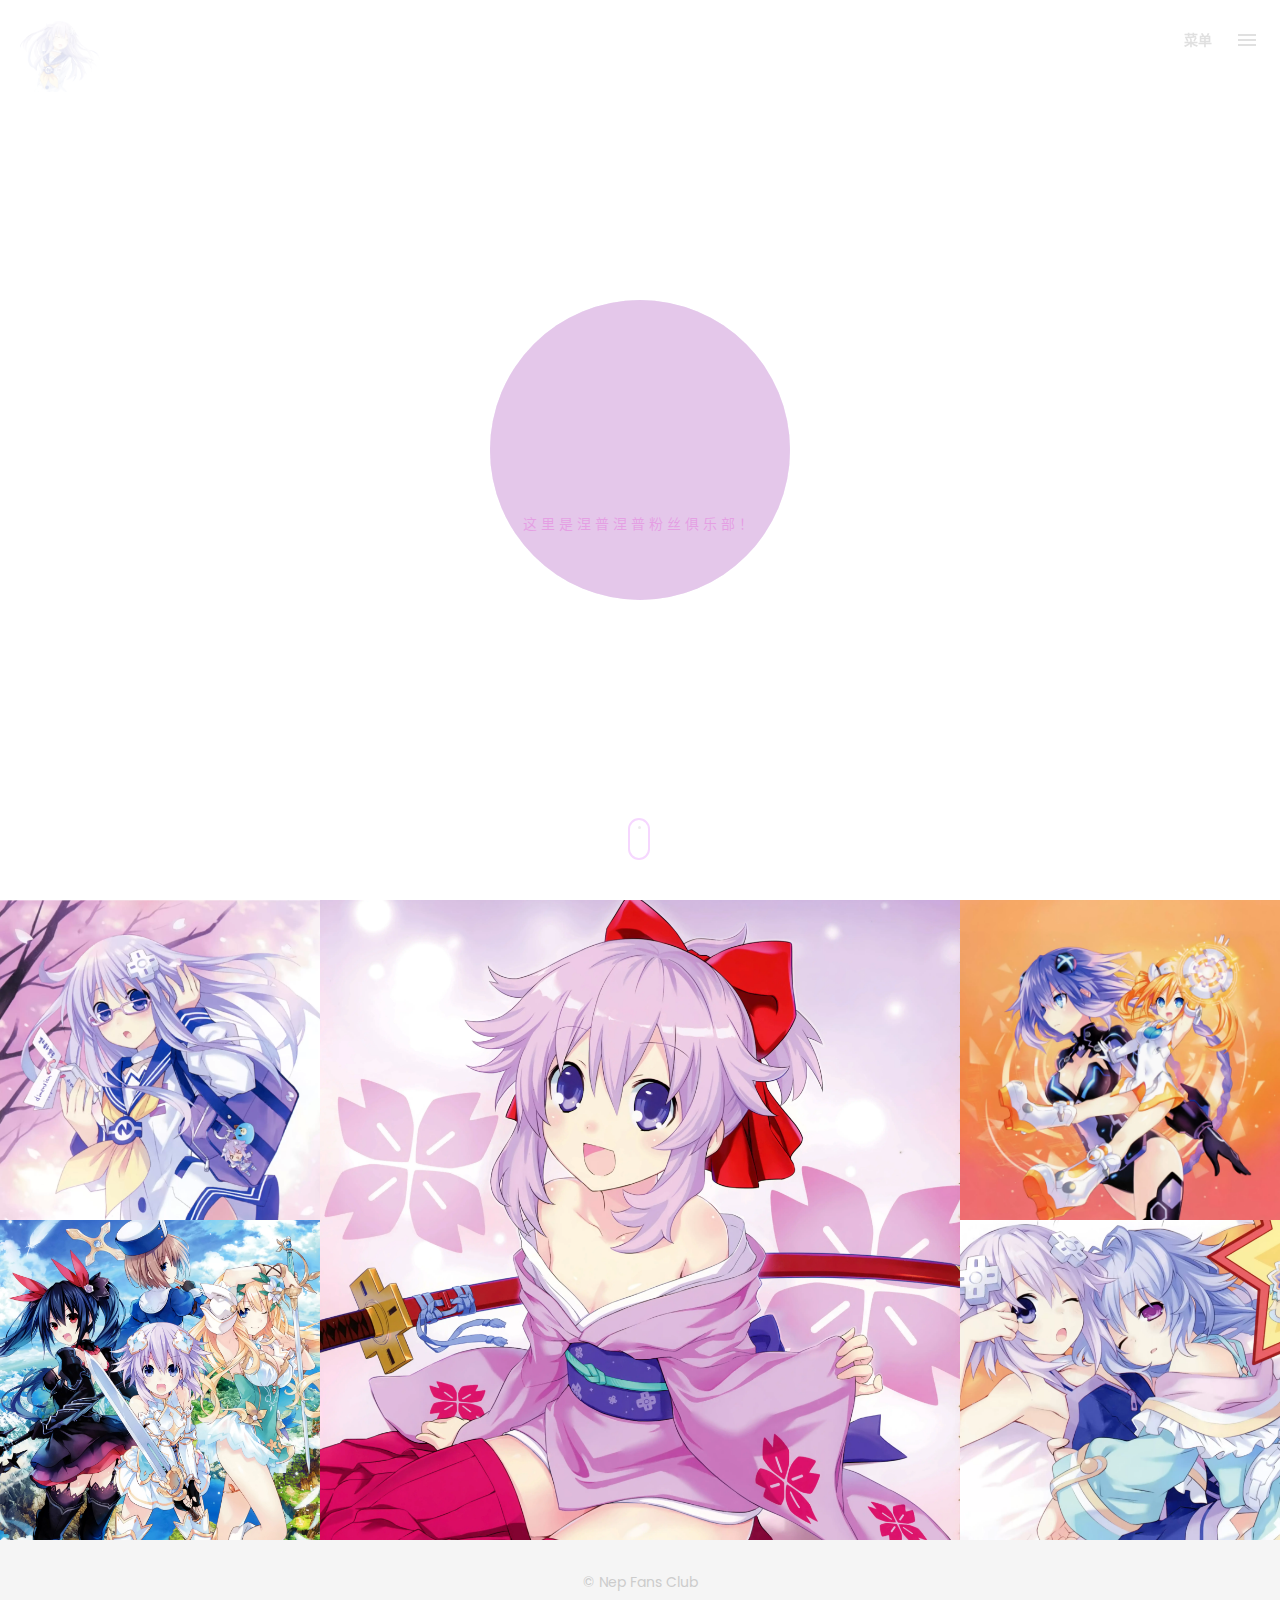
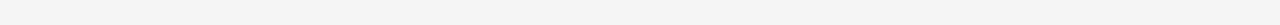
==== commit 77ff190d: "Merge pull request #1 from shangjiaxuan/master" ====
--- a/index.html
+++ b/index.html
@@ -6,7 +6,7 @@
     <meta http-equiv="X-UA-Compatible" content="IE=edge">
     <meta name="viewport" content="width=device-width, initial-scale=1">
     <title>Nep! Nep!粉丝俱乐部</title>
-    <link rel="icon" href="img/fav.png" type="image/x-icon">
+    <link rel="icon" href="img/fav.webp" type="image/x-icon">
 
     <!-- Bootstrap -->
     <link href="css/bootstrap.min.css" rel="stylesheet">
@@ -88,7 +88,6 @@
     <div class="portfolio-div">
         <div class="portfolio">
             <div class="no-padding portfolio_container">
-
                     <!-- single work -->
                     <div class="col-md-3 col-sm-6 news">
                         <a href="htmls/news-official.html" class="portfolio_item">
--- a/css/style.css
+++ b/css/style.css
@@ -106,7 +106,7 @@
     left: 0;
     right: 0;
     bottom: 0;
-    background-color: #ea00ff;
+    background-color: #FFFFFF;
     /* change if the mask should be a color other than white */
     z-index: 1000;
     /* makes sure it stays on top */
@@ -124,8 +124,8 @@
 }
 
 .spinner {
-    width: 40px;
-    height: 40px;
+    width: 300px;
+    height: 300px;
     position: relative;
     margin: 100px auto;
 }
@@ -135,7 +135,7 @@
     width: 100%;
     height: 100%;
     border-radius: 50%;
-    background-color: #ff00008a;
+    background-color: #D9B1E3;
     opacity: 0.6;
     position: absolute;
     top: 0;
@@ -889,8 +889,8 @@
 .top-bar {
     color: #333;
     padding: 150px 0 150px;
-    background: -webkit-linear-gradient( rgba(255, 255, 255, .8), rgba(255, 255, 255, .8)), url(../img/01.jpg);
-    background: linear-gradient( rgba(255, 255, 255, .8), rgba(255, 255, 255, .8)), url(../img/01.jpg);
+    background: -webkit-linear-gradient( rgba(255, 255, 255, .8), rgba(255, 255, 255, .8)), url(../img/01.webp);
+    background: linear-gradient( rgba(255, 255, 255, .8), rgba(255, 255, 255, .8)), url(../img/01.webp);
     background-size: cover;
     background-attachment: fixed;
     background-position: center center;
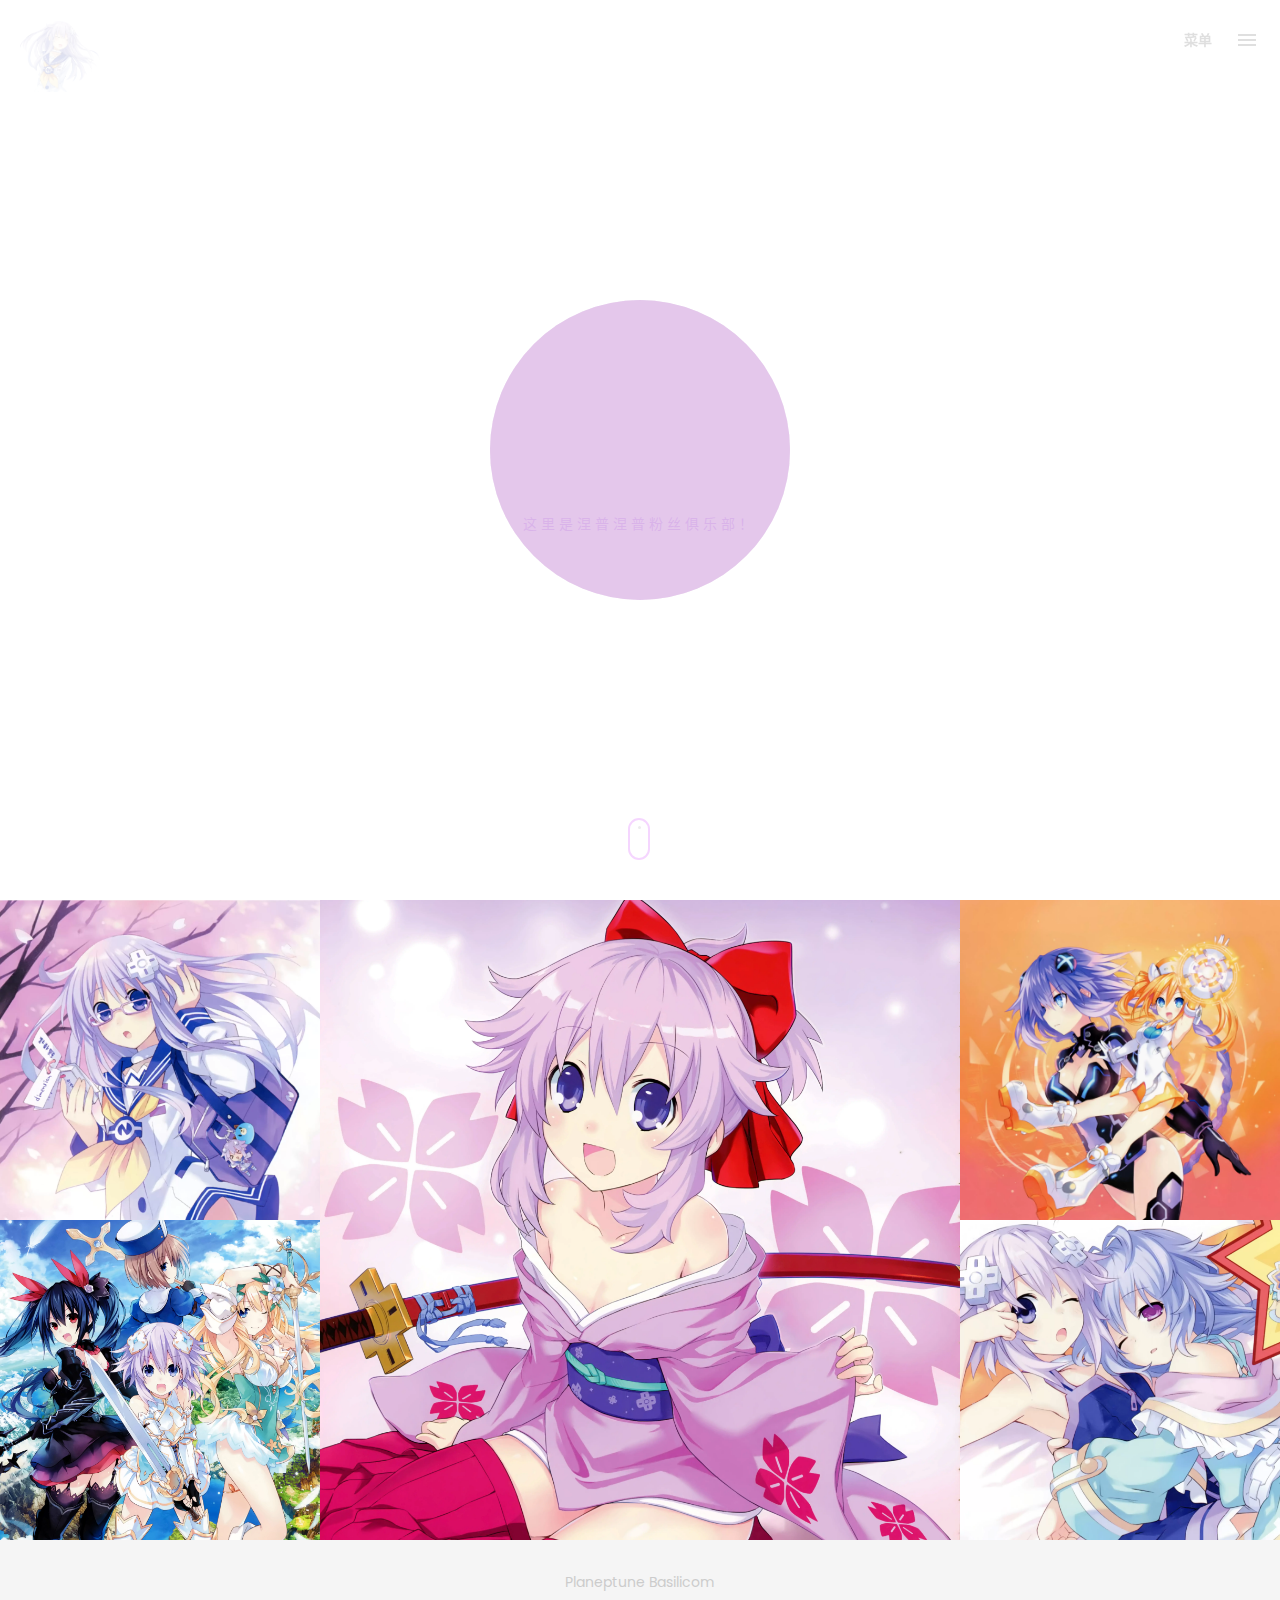
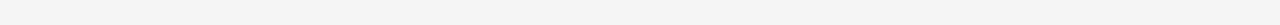
==== commit bf410a46: "minor style changes" ====
--- a/index.html
+++ b/index.html
@@ -178,7 +178,7 @@
     <!-- footer -->
     <footer>
         <div class="container-fluid">
-            <p class="copyright">© Nep Fans Club</p>
+            <p class="copyright">Planeptune Basilicom</p>
         </div>
     </footer>
     <!-- end footer -->
--- a/css/style.css
+++ b/css/style.css
@@ -35,7 +35,7 @@
     height: 100%;
     font-family: 'Poppins', sans-serif;
     line-height: 1.8;
-    color: rgb(127, 0, 201)
+    color: #BA84F3
 }
 
 .no-padding {
@@ -93,7 +93,7 @@
 }
 
 h5 {
-    color: #ff008c;
+    color: #CBAEE8;
 }
 
 
@@ -437,13 +437,14 @@
 }
 
 b i:last-child {
-    color: #ae00ff !important;
+	/*last character is different*/
+    color: #CBAEE8 !important;
 }
 
 .box-intro h5 {
     letter-spacing: 4px;
     text-transform: uppercase;
-    color: rgb(255, 0, 212);
+    color: #BA84F3;
     line-height: 1.7
 }
 
@@ -851,7 +852,7 @@
     right: 10px;
     text-align: center;
     color: #fff;
-    background: rgba(255, 0, 149, 0.8);
+    background: #CBAEEE;
     visibility: hidden;
     opacity: 0;
     -webkit-transition: opacity .3s 0s, visibility 0s .3s;
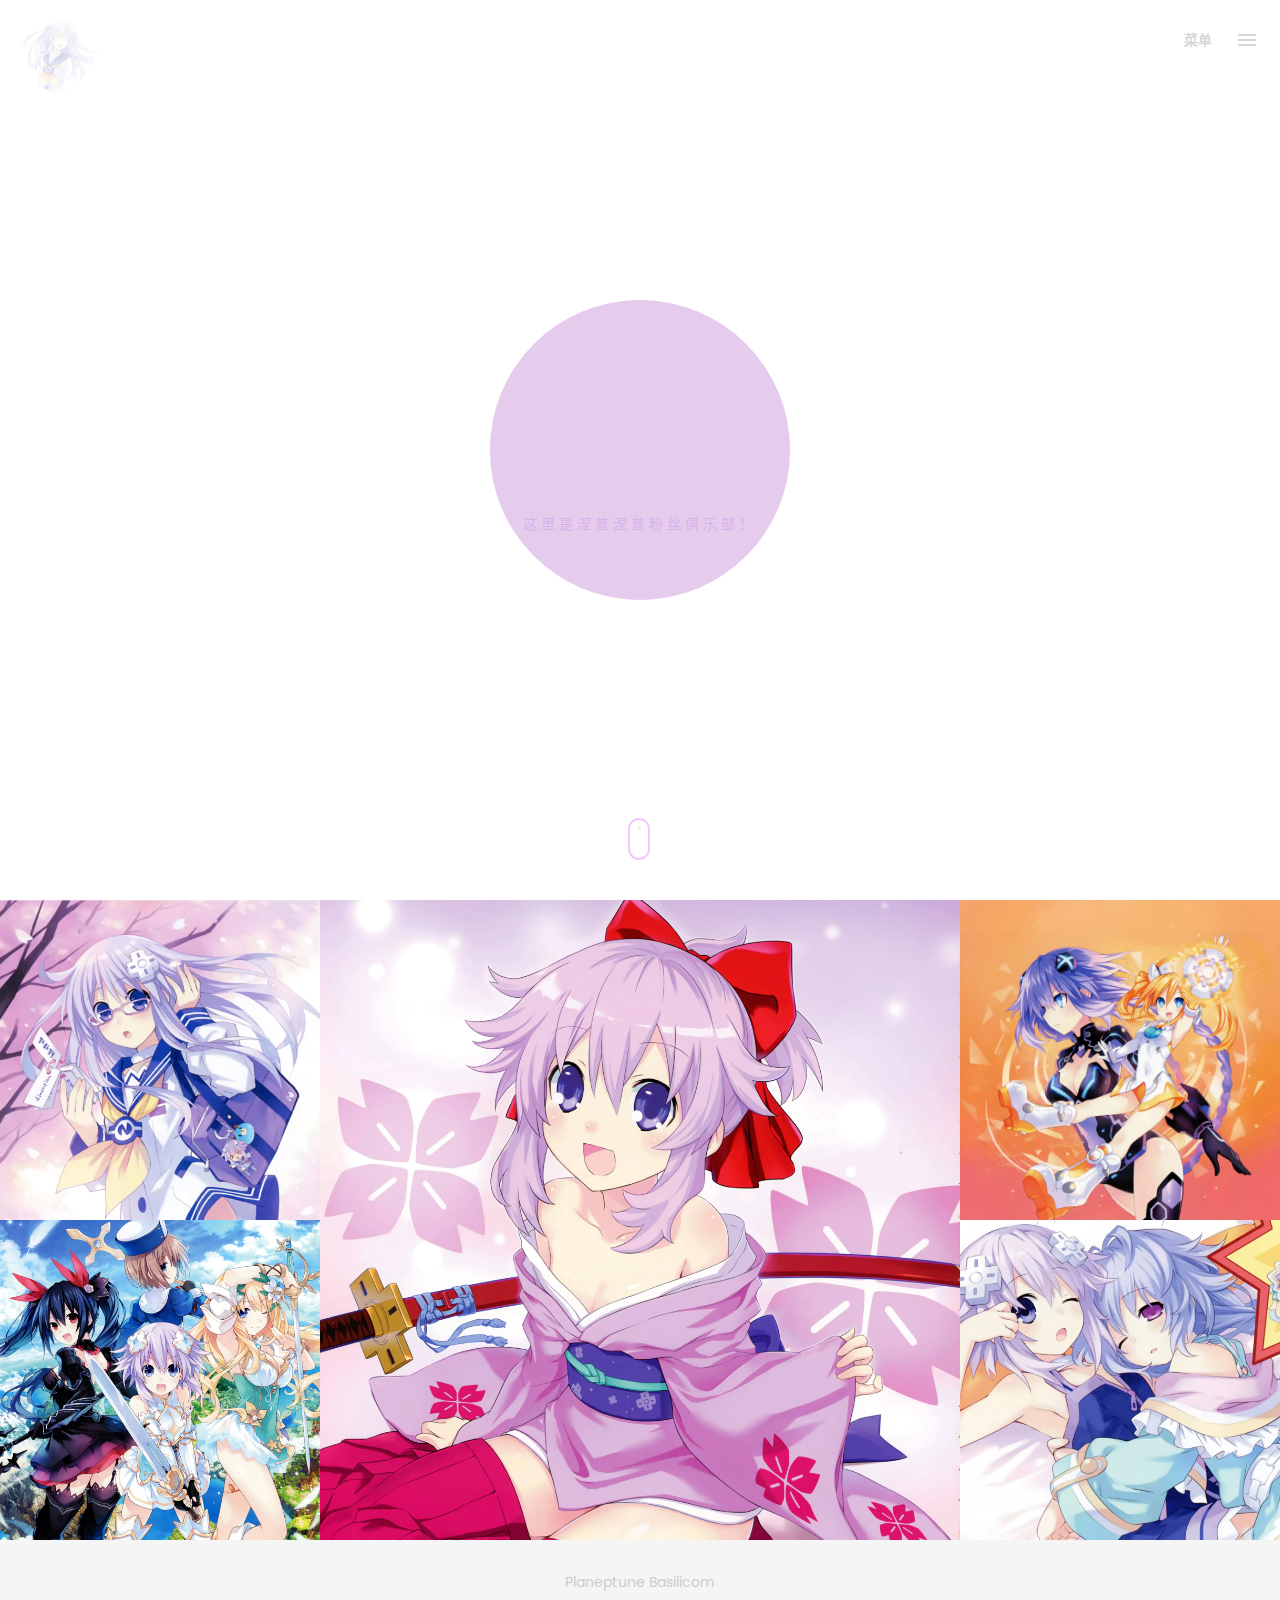
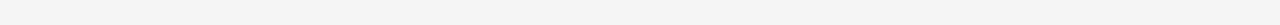
==== commit fe9df912: "Merge a0ad9563524f5a128197eba4694fccb84d964ce8 into 2dbafa6d695ca3877bfce97180d5c9813cd40d53" ====
--- a/index.html
+++ b/index.html
@@ -5,7 +5,7 @@
     <meta charset="utf-8">
     <meta http-equiv="X-UA-Compatible" content="IE=edge">
     <meta name="viewport" content="width=device-width, initial-scale=1">
-    <title>Nep! Nep!粉丝俱乐部</title>
+    <title>NepNep粉丝俱乐部</title>
     <link rel="icon" href="img/fav.webp" type="image/x-icon">
 
     <!-- Bootstrap -->
@@ -54,7 +54,7 @@
         <!-- nav -->
         <nav>
             <ul class="box-primary-nav">
-                <li class="box-label">Nep! Nep!粉丝俱乐部</li>
+                <li class="box-label">NepNep粉丝俱乐部</li>
 
                 <li><a href="index.html">主页</a> <i class="ion-ios-circle-filled color"></i></li>
                 <li><a href="about.html">关于</a></li>
@@ -69,9 +69,14 @@
             <div class="table-cell">
                 <h1 class="box-headline letters rotate-2">
                     <span class="box-words-wrapper">
-                        <b class="is-visible">NEP!</b>
-                        <b>&nbsp;Nepu!</b>
-                        <b>NEP!!!!!</b>
+                        <b class="is-visible">Nep!</b>
+                        <b>&nbsp;&nbsp;Nep?</b>
+                        <b>&nbsp;&nbsp;Nep~</b>
+						<b>&nbsp;&nbsp;Nep.</b>
+						<b>&nbsp;Nepu!</b>
+						<b>&nbsp;Nepu?</b>
+						<b>&nbsp;Nepu~</b>
+						<b>&nbsp;Nepu.</b>
                     </span>
 		        </h1>
                 <h5>这里是涅普涅普粉丝俱乐部！</h5>
--- a/css/style.css
+++ b/css/style.css
@@ -62,7 +62,7 @@
 }
 
 .uppercase {
-    text-transform: uppercase;
+  /*  text-transform: uppercase;*/
 }
 
 .h-30 {
@@ -85,7 +85,7 @@
 h1 {
     color: #393939;
     font-size: 60px;
-    text-transform: uppercase;
+/*    text-transform: uppercase;*/
 }
 
 h3 {
@@ -238,7 +238,7 @@
 
 .box-primary-nav-trigger .box-menu-text {
     color: #393939;
-    text-transform: uppercase;
+/*    text-transform: uppercase;*/
     font-weight: 700;
     display: none;
 }
@@ -384,7 +384,7 @@
 
 .box-primary-nav .box-label {
     color: #ffbf00;
-    text-transform: uppercase;
+ /*   text-transform: uppercase;*/
     font-weight: 700;
     font-size: 17px;
     margin: 2.4em 0 .8em;
@@ -433,7 +433,7 @@
 
 .box-intro em {
     font-style: normal;
-    text-transform: uppercase
+	text-transform: uppercase
 }
 
 b i:last-child {
@@ -585,13 +585,13 @@
 }
 
 .box-headline.rotate-2 i.in {
-    -webkit-animation: box-rotate-2-in 0.4s forwards;
-    animation: box-rotate-2-in 0.4s forwards;
+    -webkit-animation: box-rotate-2-in 0.2s forwards;
+    animation: box-rotate-2-in 0.2s forwards;
 }
 
 .box-headline.rotate-2 i.out {
-    -webkit-animation: box-rotate-2-out 0.4s forwards;
-    animation: box-rotate-2-out 0.4s forwards;
+    -webkit-animation: box-rotate-2-out 0.2s forwards;
+    animation: box-rotate-2-out 0.2s forwards;
 }
 
 .box-headline.rotate-2 em {
@@ -900,7 +900,7 @@
 
 .top-bar h1 {
     font-size: 60px;
-    text-transform: uppercase;
+  /*  text-transform: uppercase;*/
     font-weight: 700;
     color: #999;
     line-height: 50px;
@@ -908,7 +908,7 @@
 
 .top-bar p {
     font-size: 15px;
-    text-transform: uppercase;
+   /* text-transform: uppercase;*/
     font-weight: 500;
     color: #777;
 }
